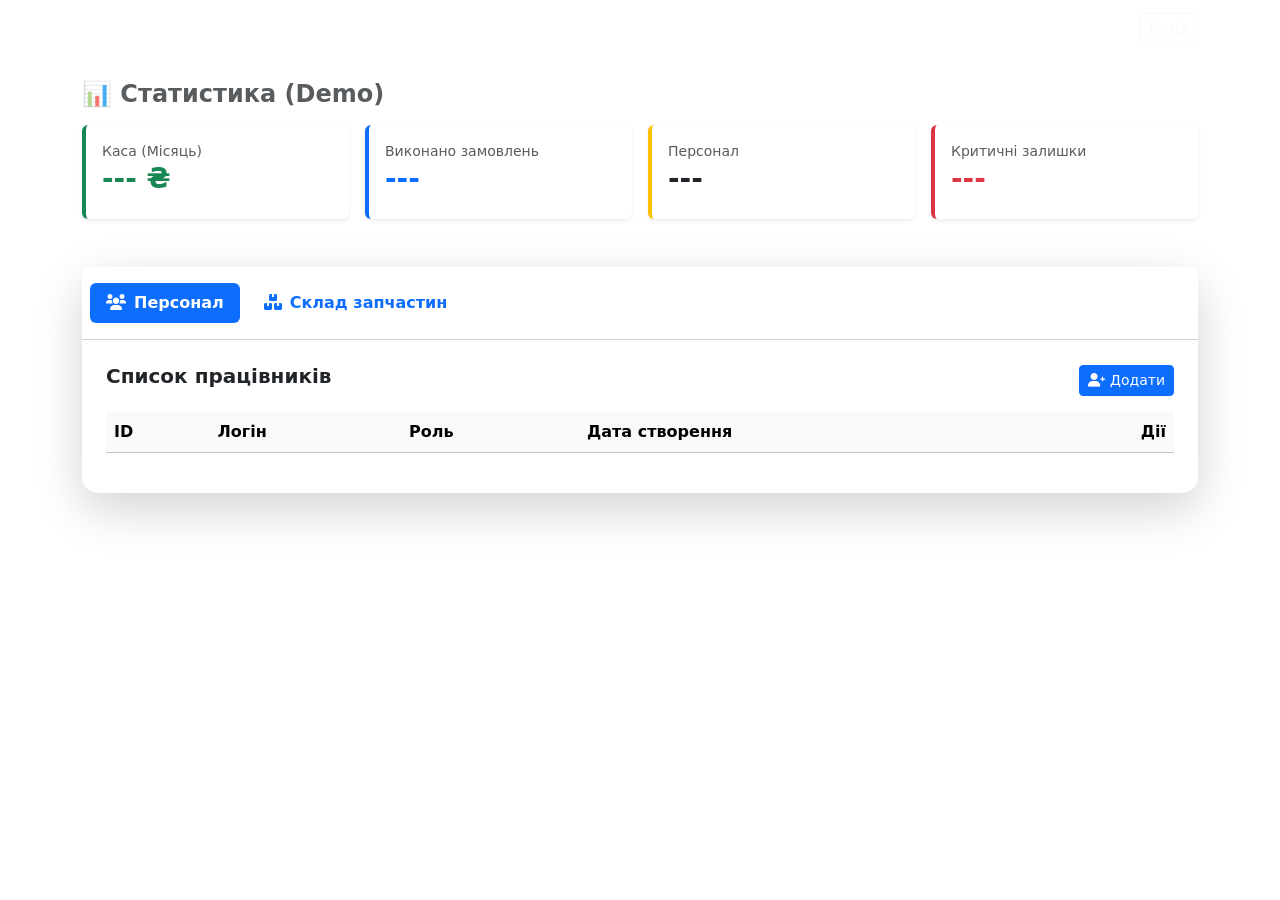
==== frontend/admin.html @ 0b7f25e5 "basic admin functions added (backend and frontend)" ====
<!DOCTYPE html>
<html lang="uk">
<head>
    <meta charset="UTF-8">
    <meta name="viewport" content="width=device-width, initial-scale=1.0">
    <title>RepairHub | Адмін</title>
    <link href="https://cdn.jsdelivr.net/npm/bootstrap@5.3.0/dist/css/bootstrap.min.css" rel="stylesheet">
    <link href="https://cdnjs.cloudflare.com/ajax/libs/font-awesome/6.0.0/css/all.min.css" rel="stylesheet">
    <link rel="stylesheet" href="/css/style.css">
</head>
<body>

    <nav class="navbar navbar-dark bg-dark-blue mb-4">
        <div class="container">
            <span class="navbar-brand fw-bold"><i class="fa-solid fa-user-shield me-2"></i>Адмін-панель</span>
            <button class="btn btn-outline-light btn-sm" onclick="logout()">Вихід</button>
        </div>
    </nav>

    <div class="container pb-5">
        
        <h4 class="mb-3 fw-bold text-muted">📊 Статистика (Demo)</h4>
        <div class="row g-3 mb-5">
            <div class="col-md-3">
                <div class="card p-3 border-0 shadow-sm border-start border-4 border-success">
                    <small class="text-muted">Каса (Місяць)</small>
                    <h3 class="fw-bold text-success" id="stat-money">--- ₴</h3>
                </div>
            </div>
            <div class="col-md-3">
                <div class="card p-3 border-0 shadow-sm border-start border-4 border-primary">
                    <small class="text-muted">Виконано замовлень</small>
                    <h3 class="fw-bold text-primary" id="stat-orders">---</h3>
                </div>
            </div>
            <div class="col-md-3">
                <div class="card p-3 border-0 shadow-sm border-start border-4 border-warning">
                    <small class="text-muted">Персонал</small>
                    <h3 class="fw-bold text-dark" id="stat-users">---</h3>
                </div>
            </div>
            <div class="col-md-3">
                <div class="card p-3 border-0 shadow-sm border-start border-4 border-danger">
                    <small class="text-muted">Критичні залишки</small>
                    <h3 class="fw-bold text-danger" id="stat-low-parts">---</h3>
                </div>
            </div>
        </div>

        <div class="card shadow-lg border-0 rounded-4">
            <div class="card-header bg-white p-3">
                <ul class="nav nav-pills card-header-pills" id="adminTabs">
                    <li class="nav-item">
                        <button class="nav-link active fw-bold" data-bs-toggle="tab" data-bs-target="#users-tab">
                            <i class="fa-solid fa-users me-2"></i>Персонал
                        </button>
                    </li>
                    <li class="nav-item ms-2">
                        <button class="nav-link fw-bold" data-bs-toggle="tab" data-bs-target="#parts-tab">
                            <i class="fa-solid fa-boxes-stacked me-2"></i>Склад запчастин
                        </button>
                    </li>
                </ul>
            </div>
            
            <div class="card-body p-4 tab-content">
                
                <div class="tab-pane fade show active" id="users-tab">
                    <div class="d-flex justify-content-between align-items-center mb-3">
                        <h5 class="fw-bold">Список працівників</h5>
                        <button class="btn btn-primary btn-sm" data-bs-toggle="modal" data-bs-target="#addUserModal">
                            <i class="fa-solid fa-user-plus"></i> Додати
                        </button>
                    </div>
                    <div class="table-responsive">
                        <table class="table table-hover align-middle">
                            <thead class="table-light">
                                <tr>
                                    <th>ID</th>
                                    <th>Логін</th>
                                    <th>Роль</th>
                                    <th>Дата створення</th>
                                    <th class="text-end">Дії</th>
                                </tr>
                            </thead>
                            <tbody id="users-table-body"></tbody>
                        </table>
                    </div>
                </div>

                <div class="tab-pane fade" id="parts-tab">
                    <div class="d-flex justify-content-between align-items-center mb-3">
                        <h5 class="fw-bold">Запчастини на складі</h5>
                        <button class="btn btn-primary btn-sm" data-bs-toggle="modal" data-bs-target="#addPartModal">
                            <i class="fa-solid fa-plus"></i> Додати запчастину
                        </button>
                    </div>
                    <div class="table-responsive">
                        <table class="table table-hover align-middle">
                            <thead class="table-light">
                                <tr>
                                    <th>Назва</th>
                                    <th>К-сть</th>
                                    <th>Закупка ($)</th>
                                    <th>Продаж (₴)</th>
                                    <th class="text-end">Дії</th>
                                </tr>
                            </thead>
                            <tbody id="parts-table-body"></tbody>
                        </table>
                    </div>
                </div>

            </div>
        </div>
    </div>

    <div class="modal fade" id="addUserModal" tabindex="-1">
        <div class="modal-dialog">
            <div class="modal-content">
                <div class="modal-header"><h5 class="modal-title">Новий працівник</h5><button type="button" class="btn-close" data-bs-dismiss="modal"></button></div>
                <div class="modal-body">
                    <input type="text" id="new-username" class="form-control mb-2" placeholder="Логін (username)">
                    <input type="password" id="new-password" class="form-control mb-2" placeholder="Пароль">
                    <select id="new-role" class="form-select">
                        <option value="manager">Менеджер</option>
                        <option value="master">Майстер</option>
                        <option value="admin">Адмін</option>
                    </select>
                </div>
                <div class="modal-footer">
                    <button class="btn btn-primary" onclick="createUser()">Створити</button>
                </div>
            </div>
        </div>
    </div>

    <div class="modal fade" id="changePassModal" tabindex="-1">
        <div class="modal-dialog">
            <div class="modal-content">
                <div class="modal-header"><h5 class="modal-title">Зміна паролю</h5><button type="button" class="btn-close" data-bs-dismiss="modal"></button></div>
                <div class="modal-body">
                    <input type="hidden" id="pass-user-id">
                    <input type="password" id="update-password" class="form-control" placeholder="Новий пароль (min 8 sym)">
                </div>
                <div class="modal-footer">
                    <button class="btn btn-warning" onclick="submitPassChange()">Змінити</button>
                </div>
            </div>
        </div>
    </div>

    <div class="modal fade" id="addPartModal" tabindex="-1">
        <div class="modal-dialog">
            <div class="modal-content">
                <div class="modal-header"><h5 class="modal-title">Нова запчастина</h5><button type="button" class="btn-close" data-bs-dismiss="modal"></button></div>
                <div class="modal-body">
                    <input type="text" id="part-name" class="form-control mb-2" placeholder="Назва (напр. Дисплей iPhone 11)">
                    <input type="number" id="part-qty" class="form-control mb-2" placeholder="Кількість" value="1">
                    <div class="row">
                        <div class="col-6"><input type="number" id="part-buy" class="form-control" placeholder="Закупка"></div>
                        <div class="col-6"><input type="number" id="part-sell" class="form-control" placeholder="Продаж"></div>
                    </div>
                </div>
                <div class="modal-footer">
                    <button class="btn btn-primary" onclick="createPart()">Додати</button>
                </div>
            </div>
        </div>
    </div>

    <div class="modal fade" id="editPartModal" tabindex="-1">
        <div class="modal-dialog">
            <div class="modal-content">
                <div class="modal-header"><h5 class="modal-title">Редагування</h5><button type="button" class="btn-close" data-bs-dismiss="modal"></button></div>
                <div class="modal-body">
                    <input type="hidden" id="edit-part-id">
                    <label class="small text-muted">Кількість</label>
                    <input type="number" id="edit-part-qty" class="form-control mb-2">
                    <label class="small text-muted">Ціна закупки</label>
                    <input type="number" id="edit-part-buy" class="form-control mb-2">
                    <label class="small text-muted">Ціна продажу</label>
                    <input type="number" id="edit-part-sell" class="form-control mb-2">
                </div>
                <div class="modal-footer">
                    <button class="btn btn-success" onclick="submitPartEdit()">Зберегти зміни</button>
                </div>
            </div>
        </div>
    </div>

    <script src="https://cdn.jsdelivr.net/npm/bootstrap@5.3.0/dist/js/bootstrap.bundle.min.js"></script>
    <script src="/js/admin.js"></script>
</body>
</html>
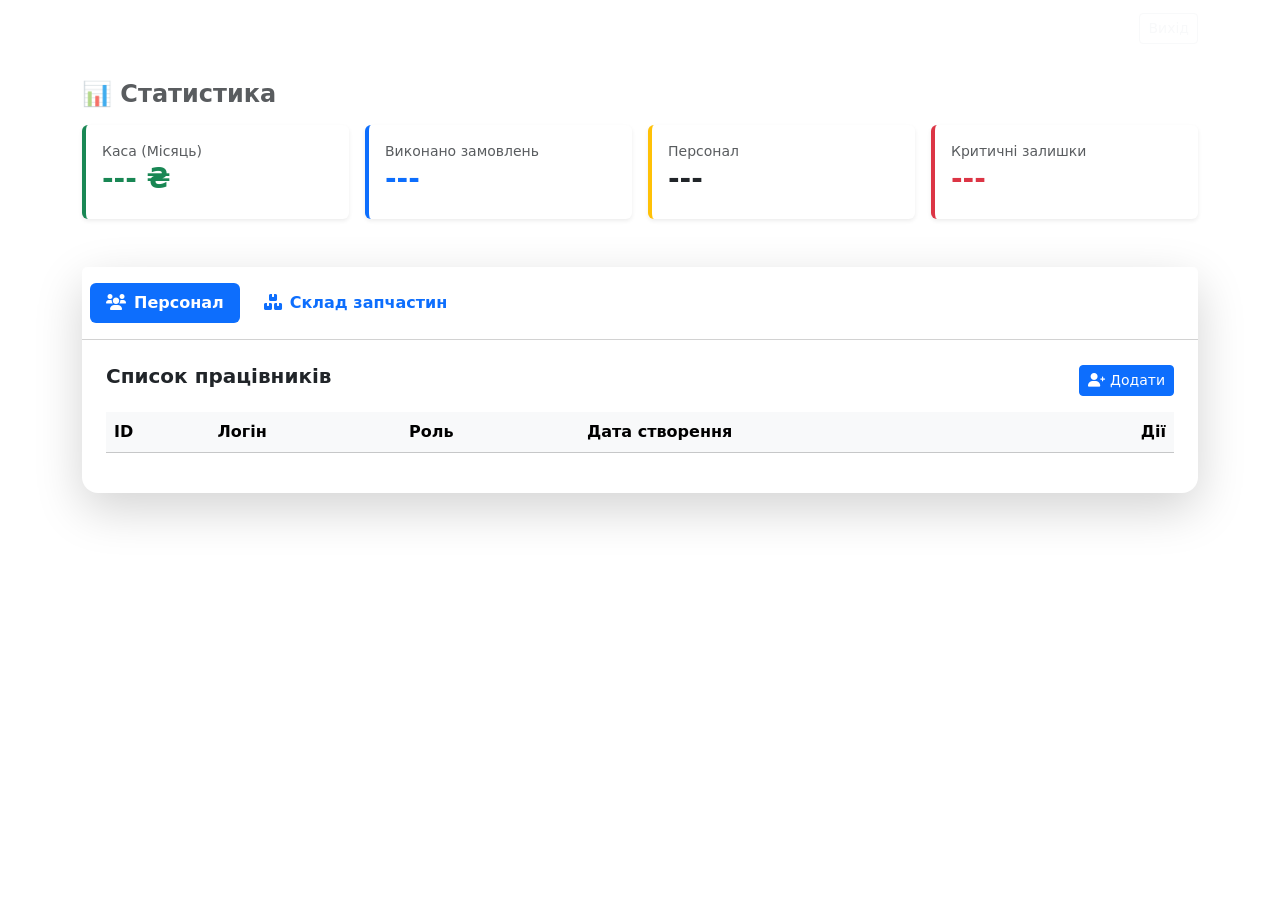
==== commit 0781c7ad: "added basic statistics" ====
--- a/frontend/admin.html
+++ b/frontend/admin.html
@@ -19,7 +19,7 @@
 
     <div class="container pb-5">
         
-        <h4 class="mb-3 fw-bold text-muted">📊 Статистика (Demo)</h4>
+        <h4 class="mb-3 fw-bold text-muted">📊 Статистика</h4>
         <div class="row g-3 mb-5">
             <div class="col-md-3">
                 <div class="card p-3 border-0 shadow-sm border-start border-4 border-success">
